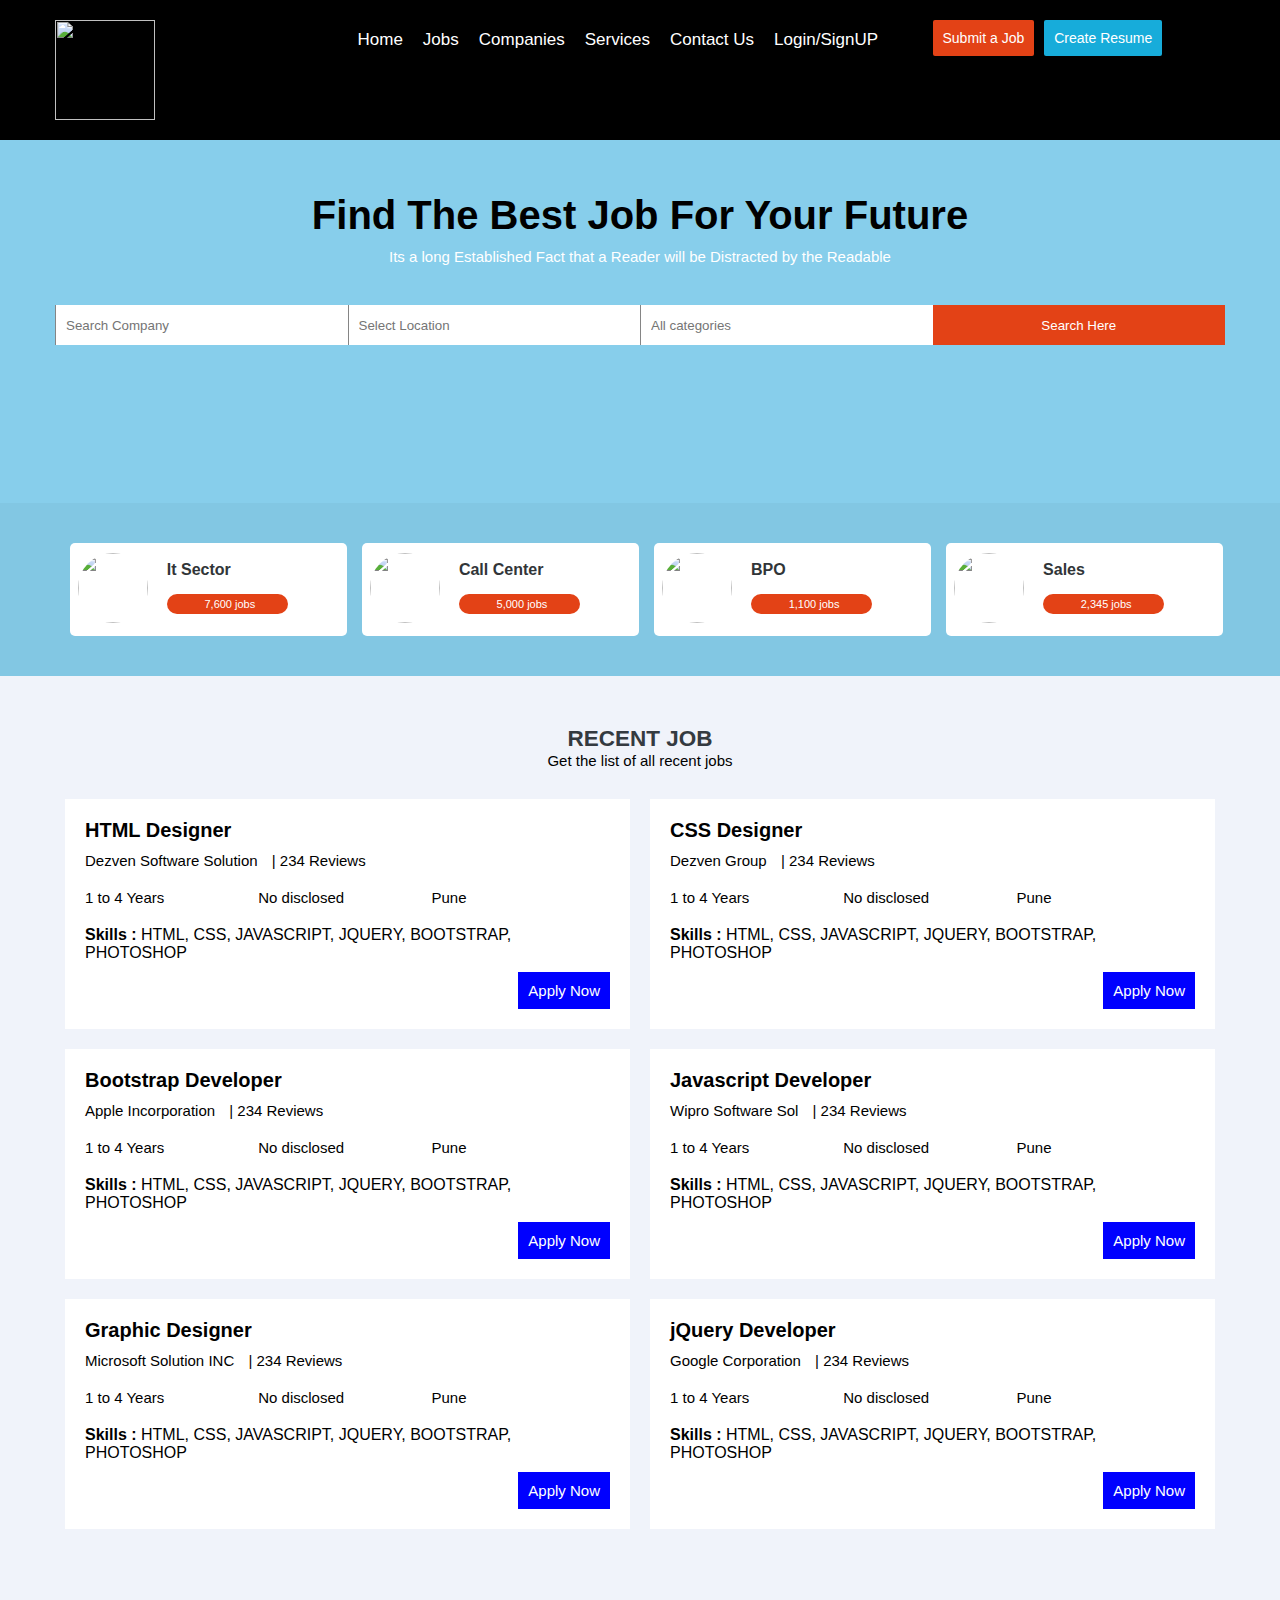
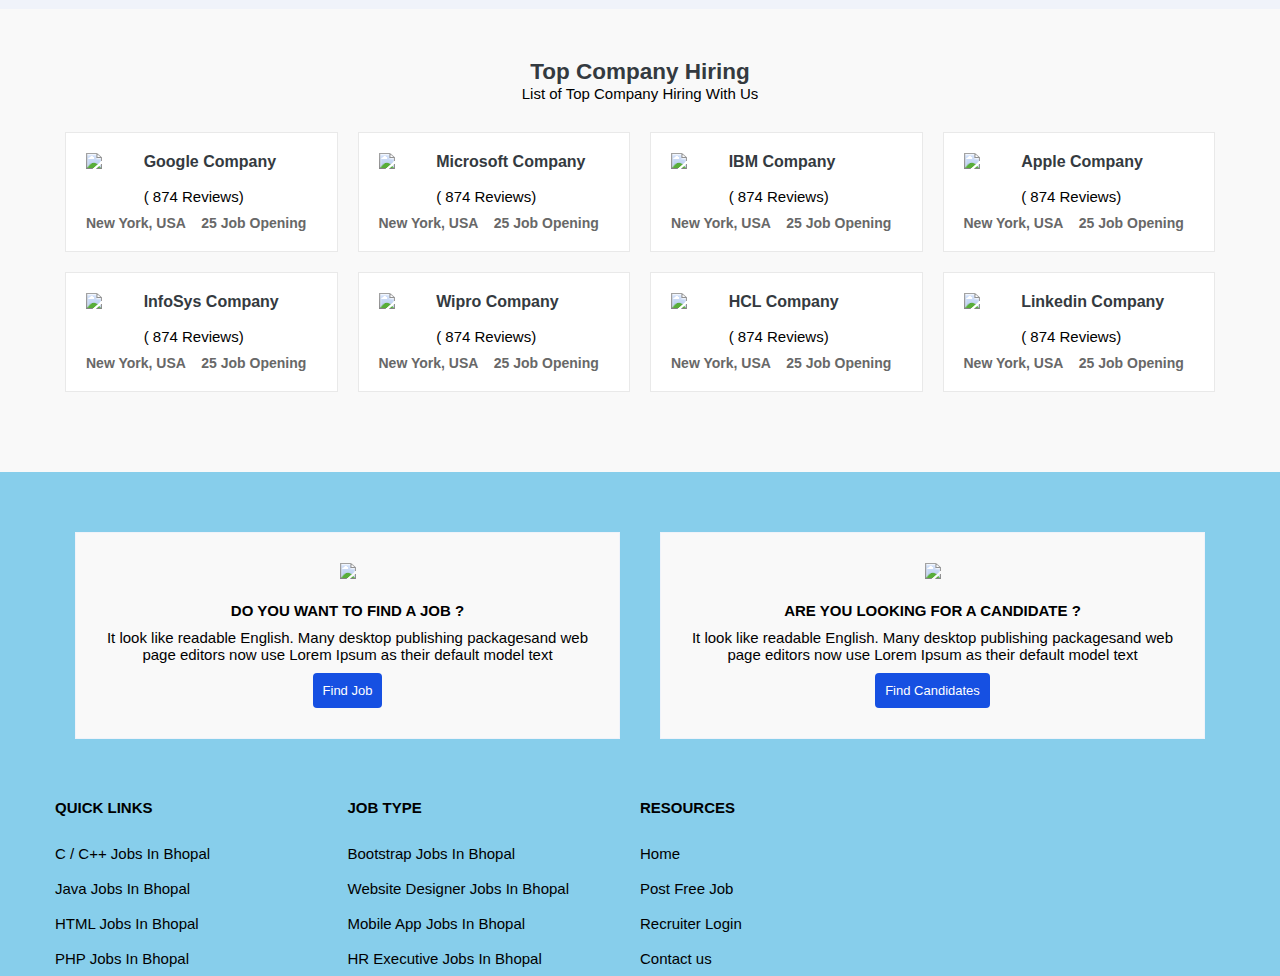
==== index.html @ bcd87257 "JOBPORTAL" ====
<!DOCTYPE html>
 <html lang="en">
  <head>
   <title> Job Portal</title>
   <meta charset="utf-8">
   <meta name="viewport" content="width=device-width, initial-scale=1">
   <meta name="robots" content="noindex, nofollow">
 <link rel="stylesheet" href="style1.css">
   <header>
     <div class="width-100">
       <div class="container header">
         <div class="width-25">
           <img src="c:\Users\user\Downloads\Job portal (4)\Job portal\Images\download (0).png " height=100; width=100;>
         </div>
         <div class="width-50">
           <ul class="header-menu ">
             <li>
               <a href="file:///C:/Users/dell/Desktop/Job%20portal/Mycode/index.html#">Home </a>
             </li>
             <li>
               <a href="file:///C:/Users/dell/Desktop/Job%20portal/Mycode/index.html#">Jobs </a>
             </li>
             <li>
               <a href="file:///C:/Users/dell/Desktop/Job%20portal/Mycode/index.html#">Companies </a>
             </li>
             <li>
               <a href="file:///C:/Users/dell/Desktop/Job%20portal/Mycode/index.html#">Services </a>
             </li>
             <li>
               <a href="file:///C:/Users/dell/Desktop/Job%20portal/Mycode/index.html#">Contact Us </a>
             </li>
             <li>
              <a href="C:\Users\dell\Desktop\Job portal\Mycode\loginform.html">Login/SignUP</a>
            </li>
           </ul>
         </div>
         <div class="width-25">
           <a href="file:///C:/Users/dell/Desktop/Job%20portal/Mycode/index.html#" class="button-job-post">
             <i class="fa fa-shopping-bag" aria-hidden="true"></i> Submit a Job </a>
           <a href="file:///C:/Users/dell/Desktop/Job%20portal/Mycode/index.html#" class="button-resume">
             <i class="fa fa-pencil-square-o" aria-hidden="true"></i> Create Resume </a>
         </div>
       </div>
     </div>
    </header>
    <!-- SEARCH SECTION START -->
    <div class="width-100 banner-section">
      <div class="container">
        <h1 class="banner-heading">Find The Best Job For Your Future</h1>
        <p class="banner-para">Its a long Established Fact that a Reader will be Distracted by the Readable</p>
        <div class="search-sect">
          <input type="text" class="search-textbox" placeholder="Search Company">
        </div>
        <div class="search-sect">
          <input type="text" class="search-textbox" placeholder="Select Location">
          <i class="fa fa-life-ring icons" aria-hidden="true"></i>
        </div>
        <div class="search-sect">
          <input type="text" class="search-textbox" placeholder="All categories">
          <i class="fa fa-caret-down icons" aria-hidden="true"></i>
        </div>
        <div class="search-sect">
          <button class="search-button">
            <i class="fa fa-search " aria-hidden="true"></i> Search Here </button>
        </div>
      </div>
    </div>
    <!-- SEARCH SECTION END -->

    <!-- CATEGORY SECTION START -->
    <div class="width-100 skill-section">
      <div class="container">
        <div class="skill-list">
          <div class="width-33">
            <img src="c:\Users\user\Downloads\Job portal (4)\Job portal\Images\download (6).png ">
          </div>
          <div class="width-66">
            <h4>It Sector</h4>
            <button class="view-button">7,600 jobs</button>
          </div>
        </div>
        <div class="skill-list">
          <div class="width-33">
            <img src="c:\Users\user\Downloads\Job portal (4)\Job portal\Images\download (8).png">
          </div>
          <div class="width-66">
            <h4>Call Center</h4>
            <button class="view-button">5,000 jobs</button>
          </div>
        </div>
        <div class="skill-list">
          <div class="width-33">
            <img src="c:\Users\user\Downloads\Job portal (4)\Job portal\Images\images2.jpg">
          </div>
          <div class="width-66">
            <h4>BPO</h4>
            <button class="view-button">1,100 jobs</button>
          </div>
        </div>
        <div class="skill-list">
          <div class="width-33">
            <img src="c:\Users\user\Downloads\Job portal (4)\Job portal\Images\download (9).png">
          </div>
          <div class="width-66">
            <h4>Sales</h4>
            <button class="view-button">2,345 jobs</button>
          </div>
        </div>
      </div>
    </div>
     <!-- CATEGORY SECTION END -->

    <div class="width-100 recent-job">
      <div class="container">
        <h2 class="recent-job-heading">RECENT JOB</h2>
        <p class="recent-job-sub-heading">Get the list of all recent jobs</p>
        <div class="width-50">
          <div class="recent-job-list">
            <div class="width-100">
              <h4 class="job-title">HTML Designer</h4>
              <p class="job-company">Dezven Software Solution <i class="fa fa-star" aria-hidden="true"></i> | 234 Reviews </p>
            </div>
            <div class="width-33">
              <i class="fa fa-briefcase" aria-hidden="true"></i> 1 to 4 Years
            </div>
            <div class="width-33">
              <i class="fa fa-inr" aria-hidden="true"></i> No disclosed
            </div>
            <div class="width-33">
              <i class="fa fa-map-marker" aria-hidden="true"></i> Pune
            </div>
            <div class="width-100">
              <p class="job-skill">
                <b>Skills : </b>HTML, CSS, JAVASCRIPT, JQUERY, BOOTSTRAP, PHOTOSHOP
              </p>
            </div>
            <div class="width-100">
              <a href="#" class="job-apply-button">Apply Now</a>
            </div>
          </div>
        </div>
        <div class="width-50">
          <div class="recent-job-list">
            <div class="width-100">
              <h4 class="job-title">CSS Designer</h4>
              <p class="job-company">Dezven Group <i class="fa fa-star" aria-hidden="true"></i> | 234 Reviews </p>
            </div>
            <div class="width-33">
              <i class="fa fa-briefcase" aria-hidden="true"></i> 1 to 4 Years
            </div>
            <div class="width-33">
              <i class="fa fa-inr" aria-hidden="true"></i> No disclosed
            </div>
            <div class="width-33">
              <i class="fa fa-map-marker" aria-hidden="true"></i> Pune
            </div>
            <div class="width-100">
              <p class="job-skill">
                <b>Skills : </b>HTML, CSS, JAVASCRIPT, JQUERY, BOOTSTRAP, PHOTOSHOP
              </p>
            </div>
            <div class="width-100">
              <a href="#" class="job-apply-button">Apply Now</a>
            </div>
          </div>
        </div>
        <div class="width-50">
          <div class="recent-job-list">
            <div class="width-100">
              <h4 class="job-title">Bootstrap Developer</h4>
              <p class="job-company">Apple Incorporation <i class="fa fa-star" aria-hidden="true"></i> | 234 Reviews </p>
            </div>
            <div class="width-33">
              <i class="fa fa-briefcase" aria-hidden="true"></i> 1 to 4 Years
            </div>
            <div class="width-33">
              <i class="fa fa-inr" aria-hidden="true"></i> No disclosed
            </div>
            <div class="width-33">
              <i class="fa fa-map-marker" aria-hidden="true"></i> Pune
            </div>
            <div class="width-100">
              <p class="job-skill">
                <b>Skills : </b>HTML, CSS, JAVASCRIPT, JQUERY, BOOTSTRAP, PHOTOSHOP
              </p>
            </div>
            <div class="width-100">
              <a href="#" class="job-apply-button">Apply Now</a>
            </div>
          </div>
        </div>
        <div class="width-50">
          <div class="recent-job-list">
            <div class="width-100">
              <h4 class="job-title">Javascript Developer</h4>
              <p class="job-company">Wipro Software Sol <i class="fa fa-star" aria-hidden="true"></i> | 234 Reviews </p>
            </div>
            <div class="width-33">
              <i class="fa fa-briefcase" aria-hidden="true"></i> 1 to 4 Years
            </div>
            <div class="width-33">
              <i class="fa fa-inr" aria-hidden="true"></i> No disclosed
            </div>
            <div class="width-33">
              <i class="fa fa-map-marker" aria-hidden="true"></i> Pune
            </div>
            <div class="width-100">
              <p class="job-skill">
                <b>Skills : </b>HTML, CSS, JAVASCRIPT, JQUERY, BOOTSTRAP, PHOTOSHOP
              </p>
            </div>
            <div class="width-100">
              <a href="#" class="job-apply-button">Apply Now</a>
            </div>
          </div>
        </div>
        <div class="width-50">
          <div class="recent-job-list">
            <div class="width-100">
              <h4 class="job-title">Graphic Designer</h4>
              <p class="job-company">Microsoft Solution INC <i class="fa fa-star" aria-hidden="true"></i> | 234 Reviews </p>
            </div>
            <div class="width-33">
              <i class="fa fa-briefcase" aria-hidden="true"></i> 1 to 4 Years
            </div>
            <div class="width-33">
              <i class="fa fa-inr" aria-hidden="true"></i> No disclosed
            </div>
            <div class="width-33">
              <i class="fa fa-map-marker" aria-hidden="true"></i> Pune
            </div>
            <div class="width-100">
              <p class="job-skill">
                <b>Skills : </b>HTML, CSS, JAVASCRIPT, JQUERY, BOOTSTRAP, PHOTOSHOP
              </p>
            </div>
            <div class="width-100">
              <a href="#" class="job-apply-button">Apply Now</a>
            </div>
          </div>
        </div>
        <div class="width-50">
          <div class="recent-job-list">
            <div class="width-100">
              <h4 class="job-title">jQuery Developer</h4>
              <p class="job-company">Google Corporation <i class="fa fa-star" aria-hidden="true"></i> | 234 Reviews </p>
            </div>
            <div class="width-33">
              <i class="fa fa-briefcase" aria-hidden="true"></i> 1 to 4 Years
            </div>
            <div class="width-33">
              <i class="fa fa-inr" aria-hidden="true"></i> No disclosed
            </div>
            <div class="width-33">
              <i class="fa fa-map-marker" aria-hidden="true"></i> Pune
            </div>
            <div class="width-100">
              <p class="job-skill">
                <b>Skills : </b>HTML, CSS, JAVASCRIPT, JQUERY, BOOTSTRAP, PHOTOSHOP
              </p>
            </div>
            <div class="width-100">
              <a href="#" class="job-apply-button">Apply Now</a>
            </div>
          </div>
        </div>
      </div>
    </div>
    <div class="width-100 top-company">
      <div class="container">
        <h2 class="top-company-heading">Top Company Hiring</h2>
        <p class="top-company-sub-heading">List of Top Company Hiring With Us</p>
        <div class="width-25">
          <div class=" company-list">
            <div class="width-100">
              <div class="width-25 company-image"> 
                <img src="c:\Users\user\Downloads\Job portal (4)\Job portal\Images\download (1).png">
              </div>
              <div class="width-75">
                <h4 class="company-name">Google Company</h4>
                <p class="company-rating">
                  <i class="fa fa-star" aria-hidden="true"></i>
                  <i class="fa fa-star" aria-hidden="true"></i>
                  <i class="fa fa-star" aria-hidden="true"></i>
                  <i class="fa fa-star" aria-hidden="true"></i>
                  <i class="fa fa-star " aria-hidden="true"></i>
                </p>
                <p class="company-review">( 874 Reviews)</p>
              </div>
            </div>
            <div class="width-50 company-address">New York, USA</div>
            <div class="width-50 company-opening">25 Job Opening </p>
            </div>
          </div>
        </div>
        <div class="width-25">
          <div class=" company-list">
            <div class="width-100">
              <div class="width-25 company-image">
                <img src="c:\Users\user\Downloads\Job portal (4)\Job portal\Images\download.png"> 
              </div>
              <div class="width-75">
                <h4 class="company-name">Microsoft Company</h4>
                <p class="company-rating">
                  <i class="fa fa-star" aria-hidden="true"></i>
                  <i class="fa fa-star" aria-hidden="true"></i>
                  <i class="fa fa-star" aria-hidden="true"></i>
                  <i class="fa fa-star" aria-hidden="true"></i>
                  <i class="fa fa-star " aria-hidden="true"></i>
                </p>
                <p class="company-review">( 874 Reviews)</p>
              </div>
            </div>
            <div class="width-50 company-address">New York, USA</div>
            <div class="width-50 company-opening">25 Job Opening </p>
            </div>
          </div>
        </div>
        <div class="width-25">
          <div class=" company-list">
            <div class="width-100">
              <div class="width-25 company-image">
                <img src="c:\Users\user\Downloads\Job portal (4)\Job portal\Images\image2.png ">
              </div>
              <div class="width-75">
                <h4 class="company-name">IBM Company</h4>
                <p class="company-rating">
                  <i class="fa fa-star" aria-hidden="true"></i>
                  <i class="fa fa-star" aria-hidden="true"></i>
                  <i class="fa fa-star" aria-hidden="true"></i>
                  <i class="fa fa-star" aria-hidden="true"></i>
                  <i class="fa fa-star " aria-hidden="true"></i>
                </p>
                <p class="company-review">( 874 Reviews)</p>
              </div>
            </div>
            <div class="width-50 company-address">New York, USA</div>
            <div class="width-50 company-opening">25 Job Opening </p>
            </div>
          </div>
        </div>
        <div class="width-25">
          <div class=" company-list">
            <div class="width-100">
              <div class="width-25 company-image">
                <img src="c:\Users\user\Downloads\Job portal (4)\Job portal\Images\download (2).png ">
              </div>
              <div class="width-75">
                <h4 class="company-name">Apple Company</h4>
                <p class="company-rating">
                  <i class="fa fa-star" aria-hidden="true"></i>
                  <i class="fa fa-star" aria-hidden="true"></i>
                  <i class="fa fa-star" aria-hidden="true"></i>
                  <i class="fa fa-star" aria-hidden="true"></i>
                  <i class="fa fa-star " aria-hidden="true"></i>
                </p>
                <p class="company-review">( 874 Reviews)</p>
              </div>
            </div>
           <div class="width-50 company-address">New York, USA</div>
            <div class="width-50 company-opening">25 Job Opening </p>
            </div>
          </div>
        </div>
        <div class="width-25">
          <div class=" company-list">
            <div class="width-100">
              <div class="width-25 company-image">
                <img src="c:\Users\user\Downloads\Job portal (4)\Job portal\Images\download (3).png ">
              </div>
              <div class="width-75">
                <h4 class="company-name">InfoSys Company</h4>
                <p class="company-rating">
                  <i class="fa fa-star" aria-hidden="true"></i>
                  <i class="fa fa-star" aria-hidden="true"></i>
                  <i class="fa fa-star" aria-hidden="true"></i>
                  <i class="fa fa-star" aria-hidden="true"></i>
                  <i class="fa fa-star " aria-hidden="true"></i>
                </p>
                <p class="company-review">( 874 Reviews)</p>
              </div>
            </div>
            <div class="width-50 company-address">New York, USA</div>
            <div class="width-50 company-opening">25 Job Opening </p>
            </div>
          </div>
        </div>
        <div class="width-25">
          <div class=" company-list">
            <div class="width-100">
              <div class="width-25 company-image">
                <img src="c:\Users\user\Downloads\Job portal (4)\Job portal\Images\download (5).png ">
              </div>
              <div class="width-75">
                <h4 class="company-name">Wipro Company</h4>
                <p class="company-rating">
                  <i class="fa fa-star" aria-hidden="true"></i>
                  <i class="fa fa-star" aria-hidden="true"></i>
                  <i class="fa fa-star" aria-hidden="true"></i>
                  <i class="fa fa-star" aria-hidden="true"></i>
                  <i class="fa fa-star " aria-hidden="true"></i>
                </p>
                <p class="company-review">( 874 Reviews)</p>
              </div>
            </div>
            <div class="width-50 company-address">New York, USA</div>
            <div class="width-50 company-opening">25 Job Opening </p>
            </div>
          </div>
        </div>
        <div class="width-25">
          <div class=" company-list">
            <div class="width-100">
                <div class="width-25 company-image">
                <img src="c:\Users\user\Downloads\Job portal (4)\Job portal\Images\download (7).png">
              </div>
              <div class="width-75">
                <h4 class="company-name">HCL Company</h4>
                <p class="company-rating">
                  <i class="fa fa-star" aria-hidden="true"></i>
                  <i class="fa fa-star" aria-hidden="true"></i>
                  <i class="fa fa-star" aria-hidden="true"></i>
                  <i class="fa fa-star" aria-hidden="true"></i>
                  <i class="fa fa-star " aria-hidden="true"></i>
                </p>
                <p class="company-review">( 874 Reviews)</p>
              </div>
            </div>
            <div class="width-50 company-address">New York, USA</div>
            <div class="width-50 company-opening">25 Job Opening </p>
            </div>
          </div>
        </div>
        <div class="width-25">
          <div class=" company-list">
            <div class="width-100">
              <div class="width-25 company-image">
                <img src="c:\Users\user\Downloads\Job portal (4)\Job portal\Images\download (4).png ">
              </div>
              <div class="width-75">
                <h4 class="company-name">Linkedin Company</h4>
                <p class="company-rating">
                  <i class="fa fa-star" aria-hidden="true"></i>
                  <i class="fa fa-star" aria-hidden="true"></i>
                  <i class="fa fa-star" aria-hidden="true"></i>
                  <i class="fa fa-star" aria-hidden="true"></i>
                  <i class="fa fa-star " aria-hidden="true"></i>
                </p>
                <p class="company-review">( 874 Reviews)</p>
              </div>
            </div>
            <div class="width-50 company-address">New York, USA</div>
            <div class="width-50 company-opening">25 Job Opening </p>
            </div>
          </div>
        </div>
      </div>
    </div>
<div class="width-100 feature-sect">
  <div class="container">
    <div class="width-50">
      <div class="feature-panel">
<img src="c:\Users\user\Downloads\Job portal (4)\Job portal\Images\images1.jpg" >
        <h4 class="feature-title">DO YOU WANT TO FIND A JOB ?</h4>
        <p class="feature-desc">It look like readable English. Many desktop publishing packagesand web page editors now use Lorem Ipsum as their default model text</p>
        <button class="feature-btn">Find Job</button>
      </div>
    </div>
    <div class="width-50">
      <div class="feature-panel">
    <img src="c:\Users\user\Downloads\Job portal (4)\Job portal\Images\images.jpg " >
        <h4 class="feature-title"> ARE YOU LOOKING FOR A CANDIDATE ?</h4>
        <p class="feature-desc">It look like readable English. Many desktop publishing packagesand web page editors now use Lorem Ipsum as their default model text</p>
        <button class="feature-btn">Find Candidates</button>
      </div>
    </div>
  </div>
</div>
<footer>
  <div class="footer-background">
    <div class="container">
      <div class="width-25">
        <h4>QUICK LINKS</h4>
        <ul class="footer-list">
          <li>C / C++ Jobs In Bhopal</li>
          <li>Java Jobs In Bhopal</li>
          <li>HTML Jobs In Bhopal</li>
          <li>PHP Jobs In Bhopal</li>
        </ul>
      </div>
      <div class="width-25">
        <h4>JOB TYPE</h4>
        <ul class="footer-list">
          <li>Bootstrap Jobs In Bhopal</li>
          <li>Website Designer Jobs In Bhopal</li>
          <li>Mobile App Jobs In Bhopal</li>
          <li>HR Executive Jobs In Bhopal</li>
        </ul>
      </div>
      <div class="width-25">
        <h4>RESOURCES</h4>
        <ul class="footer-list">
          <li>Home</li>
          <li>Post Free Job</li>
          <li>Recruiter Login</li>
          <li>Contact us</li>
        </ul>
    </div>
      </div>
    </div>
  </div>
</footer>
</head>
<head>
    
  <body>
---- style1.css ----
*{
	margin: 0px;
	padding: 0px;
}
html, body {
	font-family: 'Roboto', sans-serif, arial;
	font-size: 15px;
background-color:skyblue;
}
.container {
	width: 1170px;
	margin: 0px auto;
}
.width-100 {
	width: 100%;
	float: left;
}
.width-65{
	width: 66%;
	float: left;
}
.width-50 {
	float: left;
	width: 50%;
}
.width-75 {
	width: 75%;
	float: left;
}
.width-33 {
	width: 33%;
	float: left;
}
.width-25 {
	width: 25%;
	float: left;
}
.header {
	padding-top: 20px;
	padding-bottom: 60px
}
.header-menu {
	list-style: none;
	margin-top: 10px;
}
.header-menu li {
	float: left;
	font-size: 15px;
}
.header-menu a {
	font-size: 17px;
	text-decoration: none;
	color: white;
	font-weight: 500;
	padding: 10px;
}
.button-job-post {
	background-color: #e34216;
	color: white;
	border: none;
	border-radius: 2px;
	font-size: 14px;
	float: left;
	padding: 10px;
	text-decoration: none;
}
.button-resume {
	background-color: #17acda;
	color: white;
	border: none;
	border-radius: 2px;
	font-size: 14px;
	float: left;
	margin-left: 10px;
	padding: 10px;
	text-decoration: none;
}
.banner-section {
	background-image: url("c:\Users\user\Desktop\Job portal\Images\image3.jpg"); 
	background-repeat: no-repeat;
	background-size: cover;
	text-align: center;
	height: 380px;
	position: relative;
	width: 100%;
}
.banner-heading {
	font-size: 40px;
	color: black;
	padding-top: 70px
}
.banner-para {
	font-size: 15px;
	color: #fff;
	padding-top: 10px;
}

.search-sect {
	margin-top: 40px;
	width: 25%;
	float: left;
	position: relative;
}
.search-textbox {
	height: 40px;
	width: 100%;
	padding-left: 10px;
	border-top: none;
	border-bottom: none;
	border-color: #d9d9d9;
	border-right: none;
	border-width: 1px;
}
.search-button {
	width: 100%;
	height: 40px;
	background-color: #e34216;
	border: none;
	color: white;
}
.search-sect .icons {
	position: absolute;
	top: 12px;
	right: 10px
}
.skill-section {
	background-color: #00000008;
	padding-top: 40px;
	padding-bottom: 40px;
}
.skill-list {
	background-color: white;
	width: 23%;
	float: left;
	margin-left: 15px;
	padding-top: 10px;
	border-radius: 5px;
	padding-left: 8px;
	padding-bottom: 10px;
}
.skill-list img {
	width: 70px;
	height: 70px;
	border-radius: 100px;
}
.skill-list h4 {
	font-size: 16px;
	color: #313538;
	font-weight: bold;
	padding-left: 8px;
	padding-top: 8px
}
.view-button {
	width: 45%;
	height: 20px;
	border-radius: 20px;
	border: none;
	background-color: #e34216;
	color: white;
	font-size: 11px;
	padding-left: 5px;
	margin-top: 15px;
}
.recent-job {
	padding-top: 50px;
	background-color: #f0f3fa;
	padding-bottom: 60px;
}

.recent-job-heading {
	text-align: center;
	color: #343a40;
}

.recent-job-sub-heading {
	text-align: center;
	margin-bottom: 30px;
}

.recent-job-list {
	float: left;
	background-color: white;
	padding: 20px;
	margin-left: 10px;
	margin-right: 10px;
	margin-bottom: 20px;
}

.job-title {
	font-size: 20px;
}

.job-company {
	margin-top: 10px;
	margin-bottom: 20px;
}

.job-company i {
	color: orange;
	margin-left: 10px;
}

.job-skill {
	margin-top: 20px;
	margin-bottom: 10px;
	font-size: 16px;
}

.job-apply-button {
	background: blue;
	padding: 10px;
	color: white;
	text-decoration: none;
	float: right;
}
.top-company {
	padding-top: 50px;
	background-color: #f9f9f9;
	padding-bottom: 60px;
}

.top-company-heading {
	text-align: center;
	color: #343a40;
}

.top-company-sub-heading {
	text-align: center;
	margin-bottom: 30px;
}

.company-list {
	float: left;
	background-color: white;
	padding: 20px;
	margin-left: 10px;
	margin-right: 10px;
	margin-bottom: 20px;
	border: 1px solid #e9e9e9;
}

.company-image img {
	width: 100%;
	height: auto;
}

.company-name {
	color: #343a40;
	font-size: 16px;
}

.company-rating i {
	padding-left: 1px;
	color: #f4dc1f;
}

.company-address {
	margin-top: 10px;
	font-size: 14px;
	font-weight: bold;
	color: #686868;
}

.company-opening {
	margin-top: 10px;
	font-size: 14px;
	font-weight: bold;
	color: #686868;
}
.feature-sect {
	padding-top: 60px;
	padding-bottom: 60px;
}

.feature-panel {
	background-color: #f9f9f9;
	text-align: center;
	padding: 30px;
	border: 1px solid #f0f3fa;
	margin-left: 20px;
	margin-right: 20px;
}

.feature-title {
	padding-top: 20px
}

.feature-desc {
	margin-top: 10px;
}

.feature-img {
	width: 120px;
	height: 120px;
	border-radius: 80px;
	background-color: white;
}

.feature-btn {
	background-color: #1650e2;
	height: 35px;
	border: none;
	color: white;
	border-radius: 4px;
	font-size: 13px;
	margin-top: 10px;
	padding: 10px;
}
.footer-list {
	list-style: none;
	line-height: 35px;
	padding-top: 20px;
}

.footer-background {
	background-color:black;
	padding-top: 60px;
	padding-bottom: 80px;
	color:black;
}

.get-in-touch {
	list-style: none;
	line-height: 15px;
	padding-top: 20px
}

.get-in-touch img {
	width: 30px;
	height: 30px;
	margin-left: 10px;
	border-radius: 0px;
	float: left;
	padding-top: 20px
}

.get-in-touch i {
	float: left;
	color: #eb372a;
	font-size: 16px;
	line-height: 15px;
}

.get-in-touch p {
	padding-left: 30px;
	color: rgba(255, 255, 255, .86);
	margin-top: 20px
}
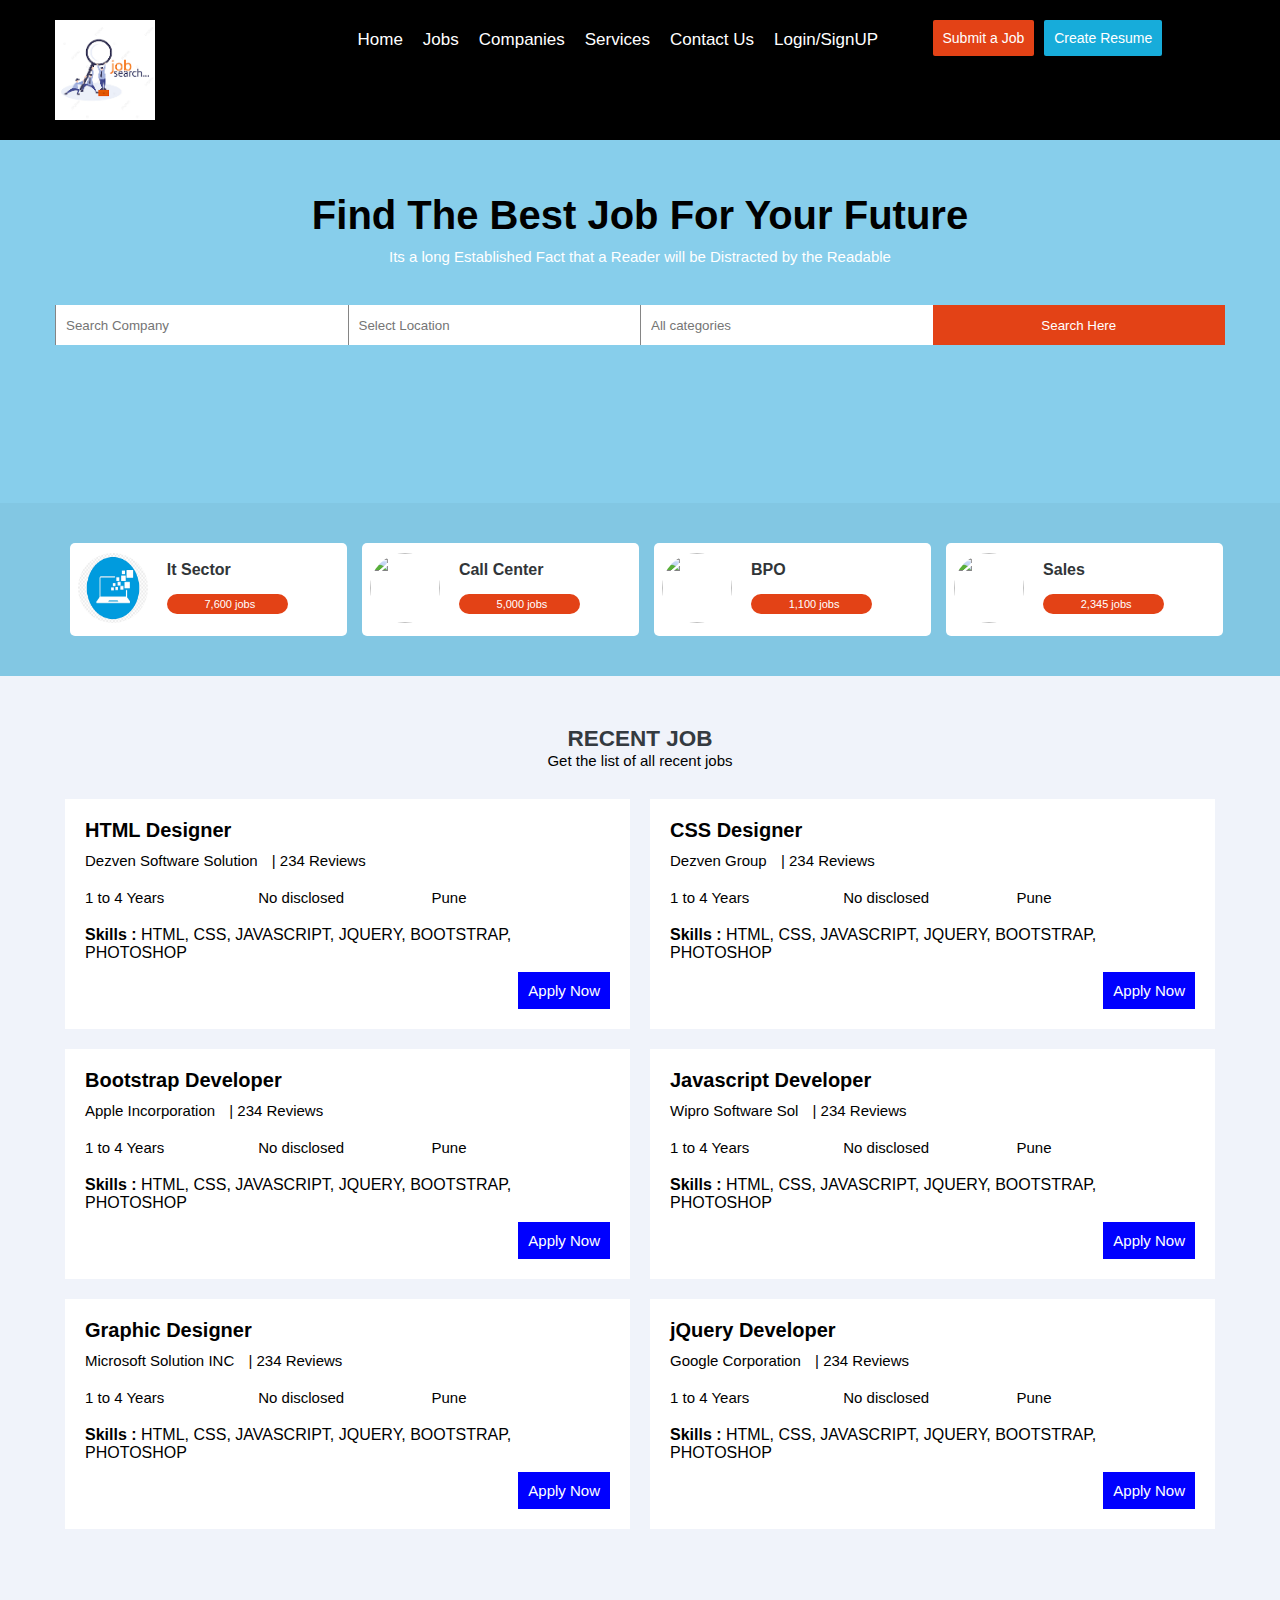
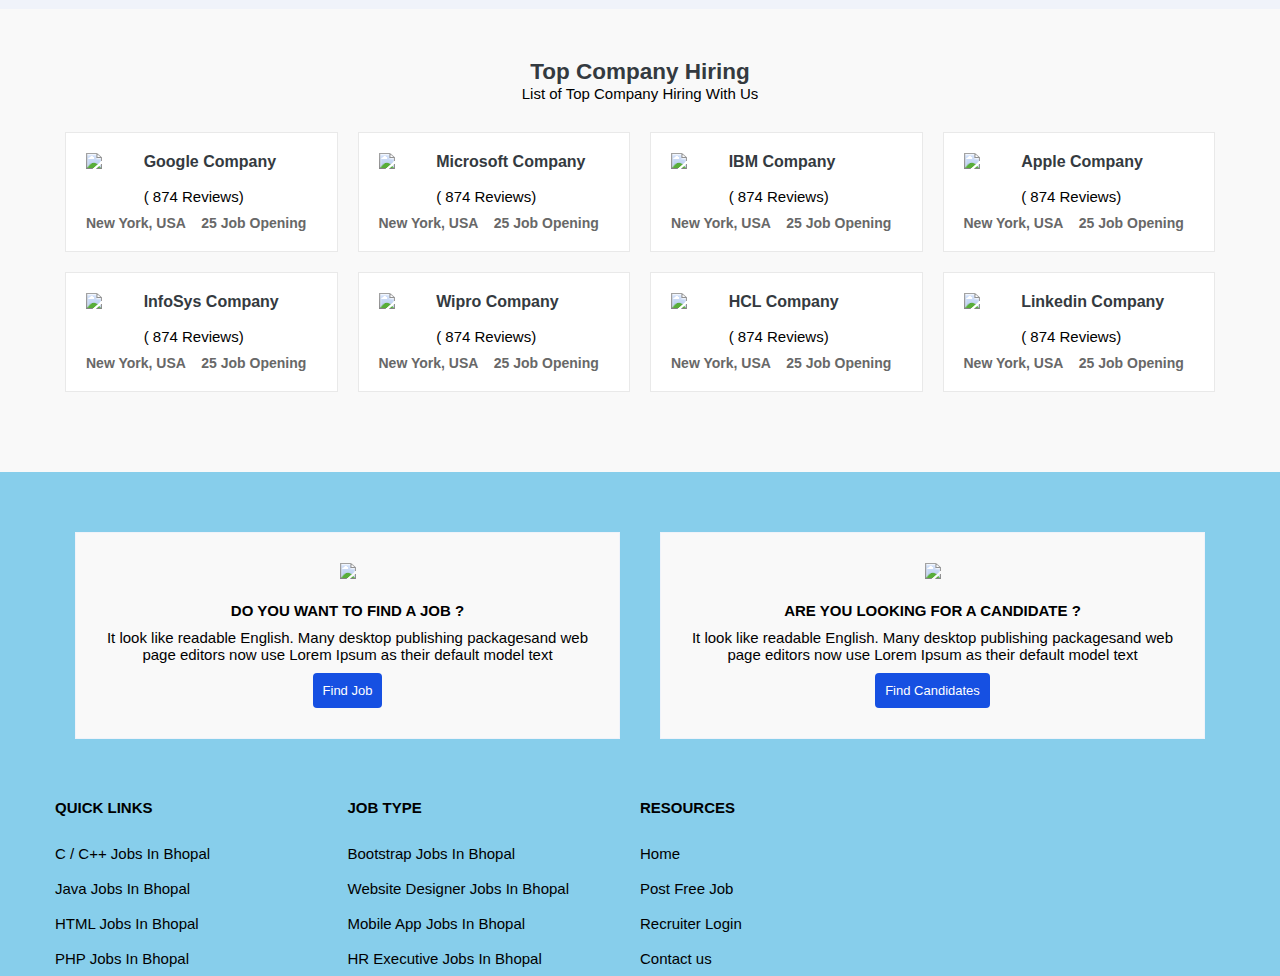
==== commit ef8868b6: "index.html" ====
--- a/index.html
+++ b/index.html
@@ -10,7 +10,7 @@
      <div class="width-100">
        <div class="container header">
          <div class="width-25">
-           <img src="c:\Users\user\Downloads\Job portal (4)\Job portal\Images\download (0).png " height=100; width=100;>
+           <img src="Images/download (0).png" height=100; width=100;>
          </div>
          <div class="width-50">
            <ul class="header-menu ">
@@ -72,7 +72,7 @@
       <div class="container">
         <div class="skill-list">
           <div class="width-33">
-            <img src="c:\Users\user\Downloads\Job portal (4)\Job portal\Images\download (6).png ">
+            <img src="Images/download (6).png ">
           </div>
           <div class="width-66">
             <h4>It Sector</h4>
